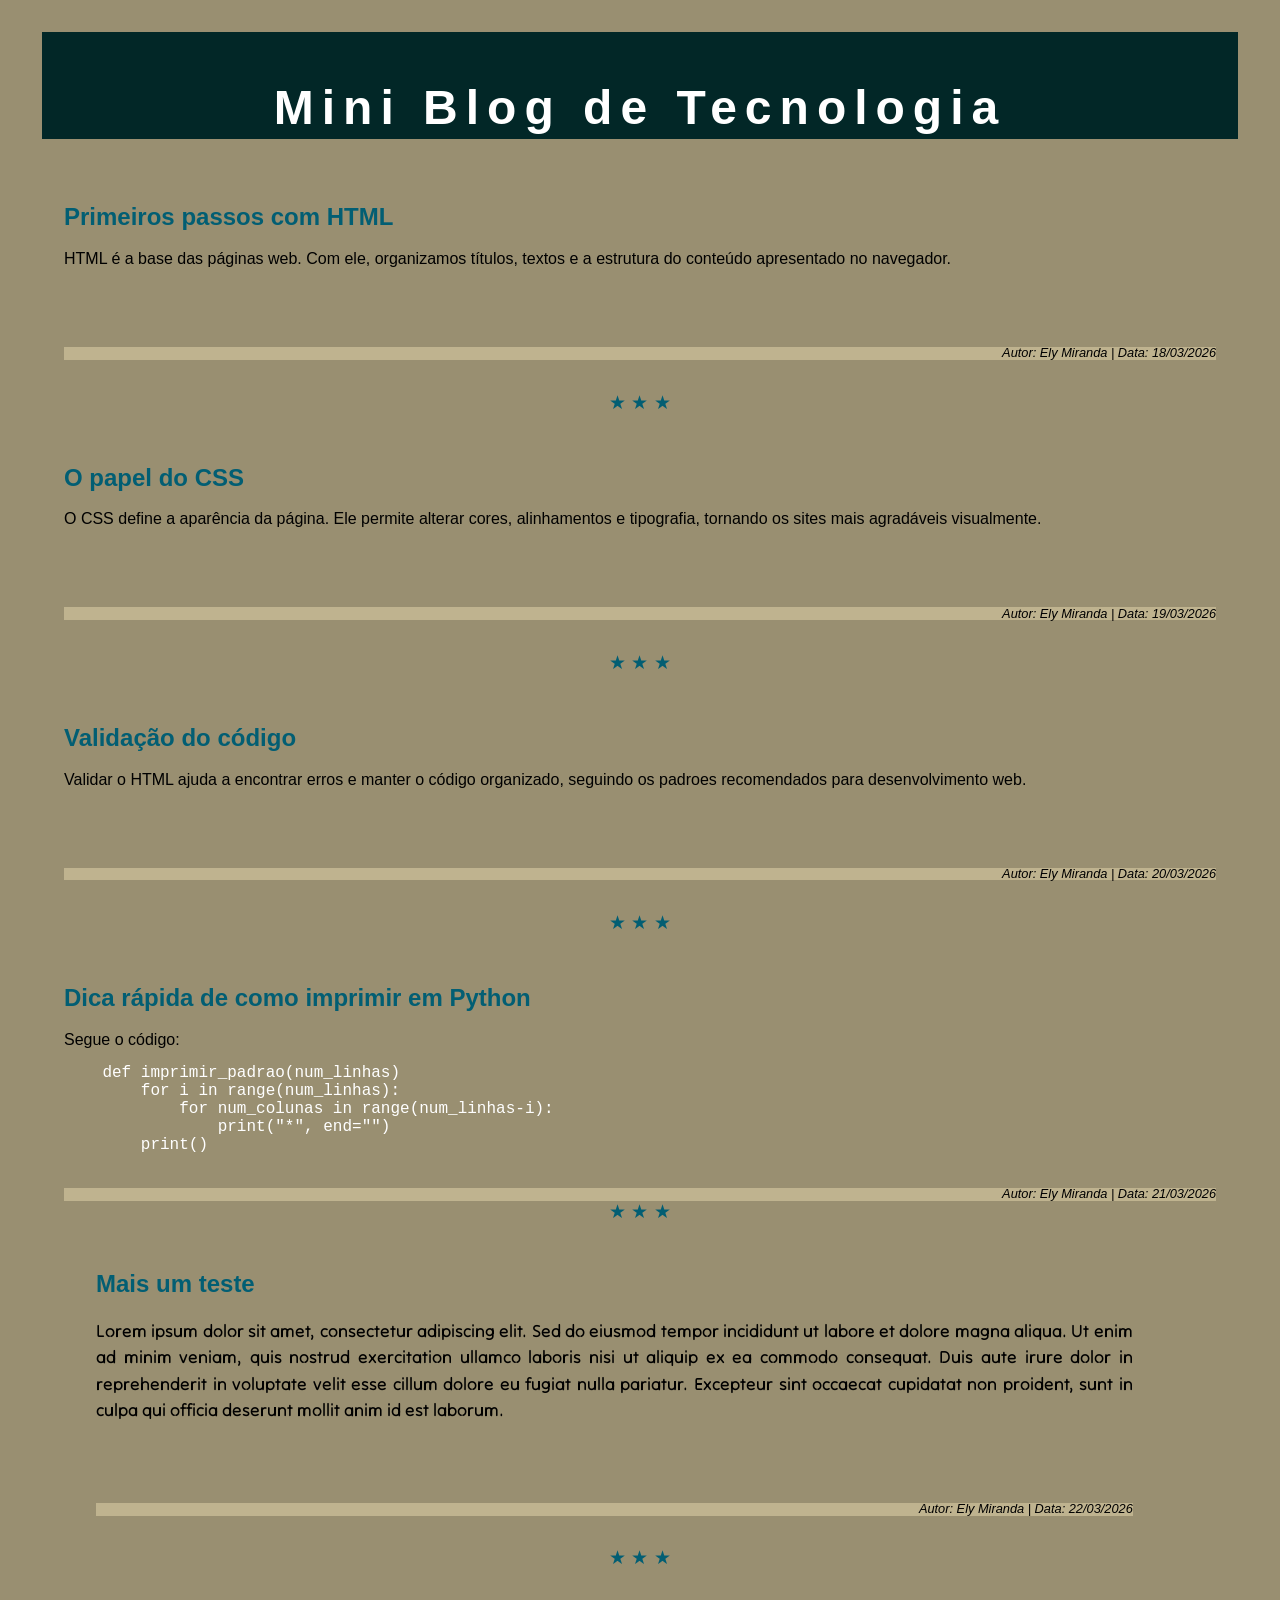
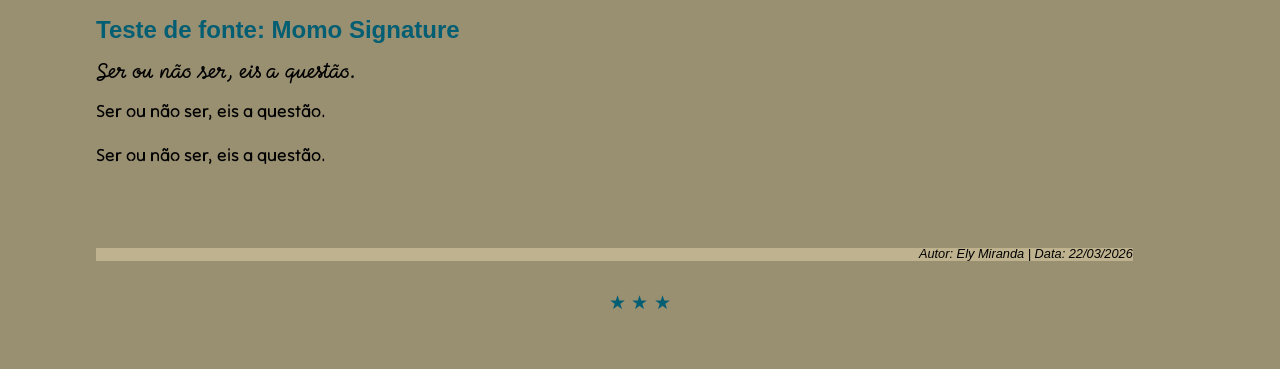
==== atividade02/index.html @ 8bf4865f "Add files via upload" ====
<!DOCTYPE html>
<html lang="pt-br">
<head>
    <meta charset="UTF-8">
    <meta name="viewport" content="width=device-width, initial-scale=1.0">
    <title>Mini Blog de Tecnologia</title>
    <link rel="stylesheet" href="style.css">
    <link rel="preconnect" href="https://fonts.googleapis.com">
    <link rel="preconnect" href="https://fonts.gstatic.com" crossorigin>
    <link href="https://fonts.googleapis.com/css2?family=Tilt+Neon&display=swap" rel="stylesheet">
    <link href="https://fonts.googleapis.com/css2?family=Momo+Signature&display=swap" rel="stylesheet">
    
</head>

<body>
    <h1>Mini Blog de Tecnologia</h1>
    </div>

    <div class="post">
        <h2>Primeiros passos com HTML</h2>
        <p>HTML é a base das páginas web. Com ele, organizamos títulos, textos e a estrutura do conteúdo apresentado no navegador.</p>
    </div>

    <div class="post">
    <p class="autor">Autor: Ely Miranda | Data: 18/03/2026</p>
    </div>

    <p class="estrelinhas">&#9733; &#9733; &#9733;</p>

    <div class="post">
        <h2>O papel do CSS</h2>
        <p>O CSS define a aparência da página. Ele permite alterar cores, alinhamentos e tipografia, tornando os sites mais agradáveis visualmente.</p>
    </div>

    <div class="post">
    <p class="autor">Autor: Ely Miranda | Data: 19/03/2026</p>
    </div>

    <p class="estrelinhas">&#9733; &#9733; &#9733;</p>

    <div class="post">
        <h2>Validação do código</h2>
        <p>Validar o HTML ajuda a encontrar erros e manter o código organizado, seguindo os padroes recomendados para desenvolvimento web.</p>
    </div>

    <div class="post">
    <p class="autor">Autor: Ely Miranda | Data: 20/03/2026</p>
    </div>

    <p class="estrelinhas">&#9733; &#9733; &#9733;</p>

    <div class="post">
        <h2>Dica rápida de como imprimir em Python</h2>
        <p>Segue o código:</p>
    <pre>
    def imprimir_padrao(num_linhas)
        for i in range(num_linhas):
            for num_colunas in range(num_linhas-i):
                print("*", end="")
        print()
            </pre>
            <p class="autor">Autor: Ely Miranda | Data: 21/03/2026</p>
    
    <p class="estrelinhas">&#9733; &#9733; &#9733;</p>

    <div class="post">
        <h2>Mais um teste</h2>
        <p class="texto-especial">
            Lorem ipsum dolor sit amet, consectetur adipiscing elit. Sed do eiusmod tempor incididunt ut labore et dolore magna aliqua. Ut enim ad minim veniam, quis nostrud exercitation ullamco laboris nisi ut aliquip ex ea commodo consequat. Duis aute irure dolor in reprehenderit in voluptate velit esse cillum dolore eu fugiat nulla pariatur. Excepteur sint occaecat cupidatat non proident, sunt in culpa qui officia deserunt mollit anim id est laborum.
        </p>
    </div>

    <div class="post">
    <p class="autor">Autor: Ely Miranda | Data: 22/03/2026</p>
    </div>

    <p class="estrelinhas">&#9733; &#9733; &#9733;</p>

    <div class="post">
        <h2>Teste de fonte: Momo Signature</h2>
        <p class="texto-especial2">
            Ser ou não ser,
            eis a questão.
        </p>
        <p class="p1">
            Ser ou não ser,
            eis a questão.
        </p>
        <p class="p2">
            Ser ou não ser,
            eis a questão.
        </p>
    </div>

    <div class="post">
    <p class="autor">Autor: Ely Miranda | Data: 22/03/2026</p>
    </div>

    <p class="estrelinhas">&#9733; &#9733; &#9733;</p>

    
    


</body>
</html>
---- atividade02/style.css ----
body {
            font-size: 1rem;
            font-family: Arial, sans-serif;
            background-color: #998f71;
            color: #FFFFFF;
            margin: 0;
            display: flex;
            flex-direction: column;
            align-items: center;
        }

        h1 {
            background-color: hsl(180, 90%, 8%);
            color: #ffffff;
            text-align: center;
            padding: 3rem;
            font-size: 3rem;
            letter-spacing: .5rem;
            padding-bottom: 4px;
            width: 86%;
        }
        .post {
            background-color: #998f71;     
            margin: 2px;
            padding: 30px;
            width: 90%;
            max-width: 1190px;
        }

        h2 {
            color: #025E73;
            margin-top: 0;
            font-size: 1.5rem;
        }

        p {
            line-height: 1.0;
            color: #000000;
        }

        .autor {
            color: #000000;
            font-size: 0.8rem;
            padding-top: 0.1px;
            background-color: #BFB38F;
            text-align: right;
            margin:auto;
            font-style: italic;

        }

        .estrelinhas {
            color: #025E73;
            text-align: center;
            font-size: 1.2em;
            margin-top: 1px;
        }

        .texto-especial, .p1, .p2 {
            font-family: 'Tilt Neon', sans-serif;
            text-align: justify;
            font-size: 1.1rem;
            line-height: 1.5;
        }

        .texto-especial2 {
            font-family: "Momo Signature", cursive;
            font-weight: 400;
            font-style: normal;
        }

        .p1 {
            font-weight: 700;
        }

        .p2 {
            font-weight: 900;
        }
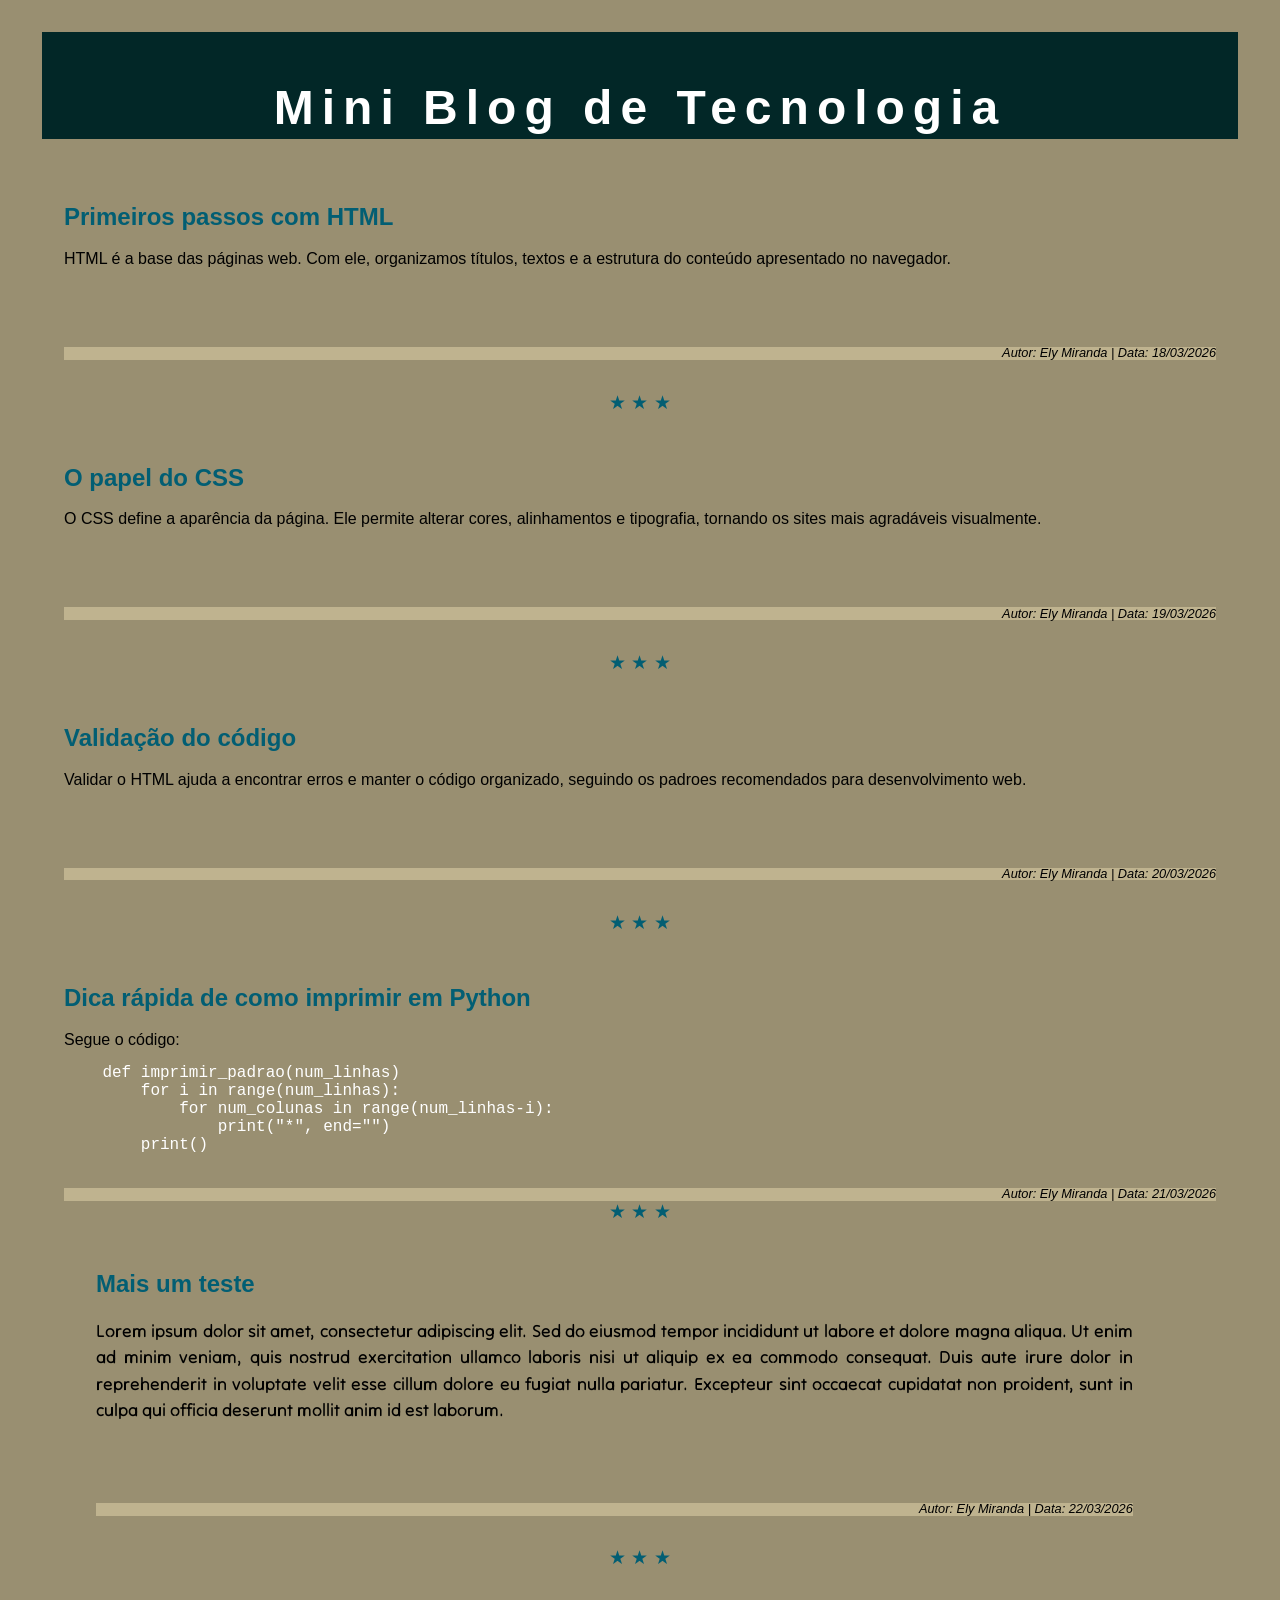
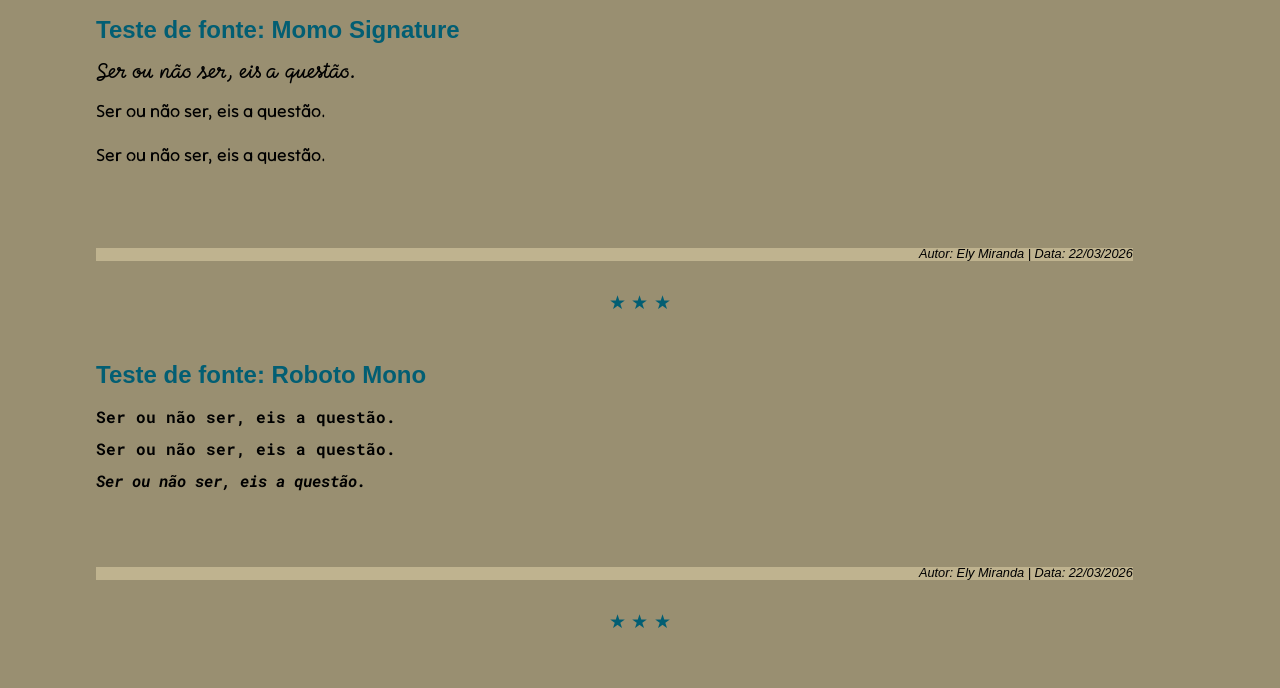
==== commit 8c0b7078: "Add files via upload" ====
--- a/atividade02/index.html
+++ b/atividade02/index.html
@@ -9,6 +9,7 @@
     <link rel="preconnect" href="https://fonts.gstatic.com" crossorigin>
     <link href="https://fonts.googleapis.com/css2?family=Tilt+Neon&display=swap" rel="stylesheet">
     <link href="https://fonts.googleapis.com/css2?family=Momo+Signature&display=swap" rel="stylesheet">
+    <link href="https://fonts.googleapis.com/css2?family=Momo+Signature&family=Roboto+Mono:ital,wght@0,100..700;1,100..700&display=swap" rel="stylesheet">
     
 </head>
 
@@ -98,6 +99,27 @@
 
     <p class="estrelinhas">&#9733; &#9733; &#9733;</p>
 
+    <div class="post">
+        <h2>Teste de fonte: Roboto Mono</h2>
+        <p class="mono1">
+            Ser ou não ser,
+            eis a questão.
+        </p>
+        <p class="p3">
+            Ser ou não ser,
+            eis a questão.
+        </p>
+        <p class="p4">
+            Ser ou não ser,
+            eis a questão.
+        </p>
+    </div>
+
+    <div class="post">
+    <p class="autor">Autor: Ely Miranda | Data: 22/03/2026</p>
+    </div>
+
+    <p class="estrelinhas">&#9733; &#9733; &#9733;</p>
     
     
 
--- a/atividade02/style.css
+++ b/atividade02/style.css
@@ -77,4 +77,19 @@
             font-weight: 900;
         }
 
+        .mono1, .p3, .p4 {
+            font-family: "Roboto Mono", monospace;
+            font-optical-sizing: auto;
+            font-weight: 700;
+            font-style: normal;
+        }
+
+        .p3 {
+            font-style: oblique 10deg;
+        }
+
+        .p4 {
+            font-style: oblique 20deg;
+        }
+
     
